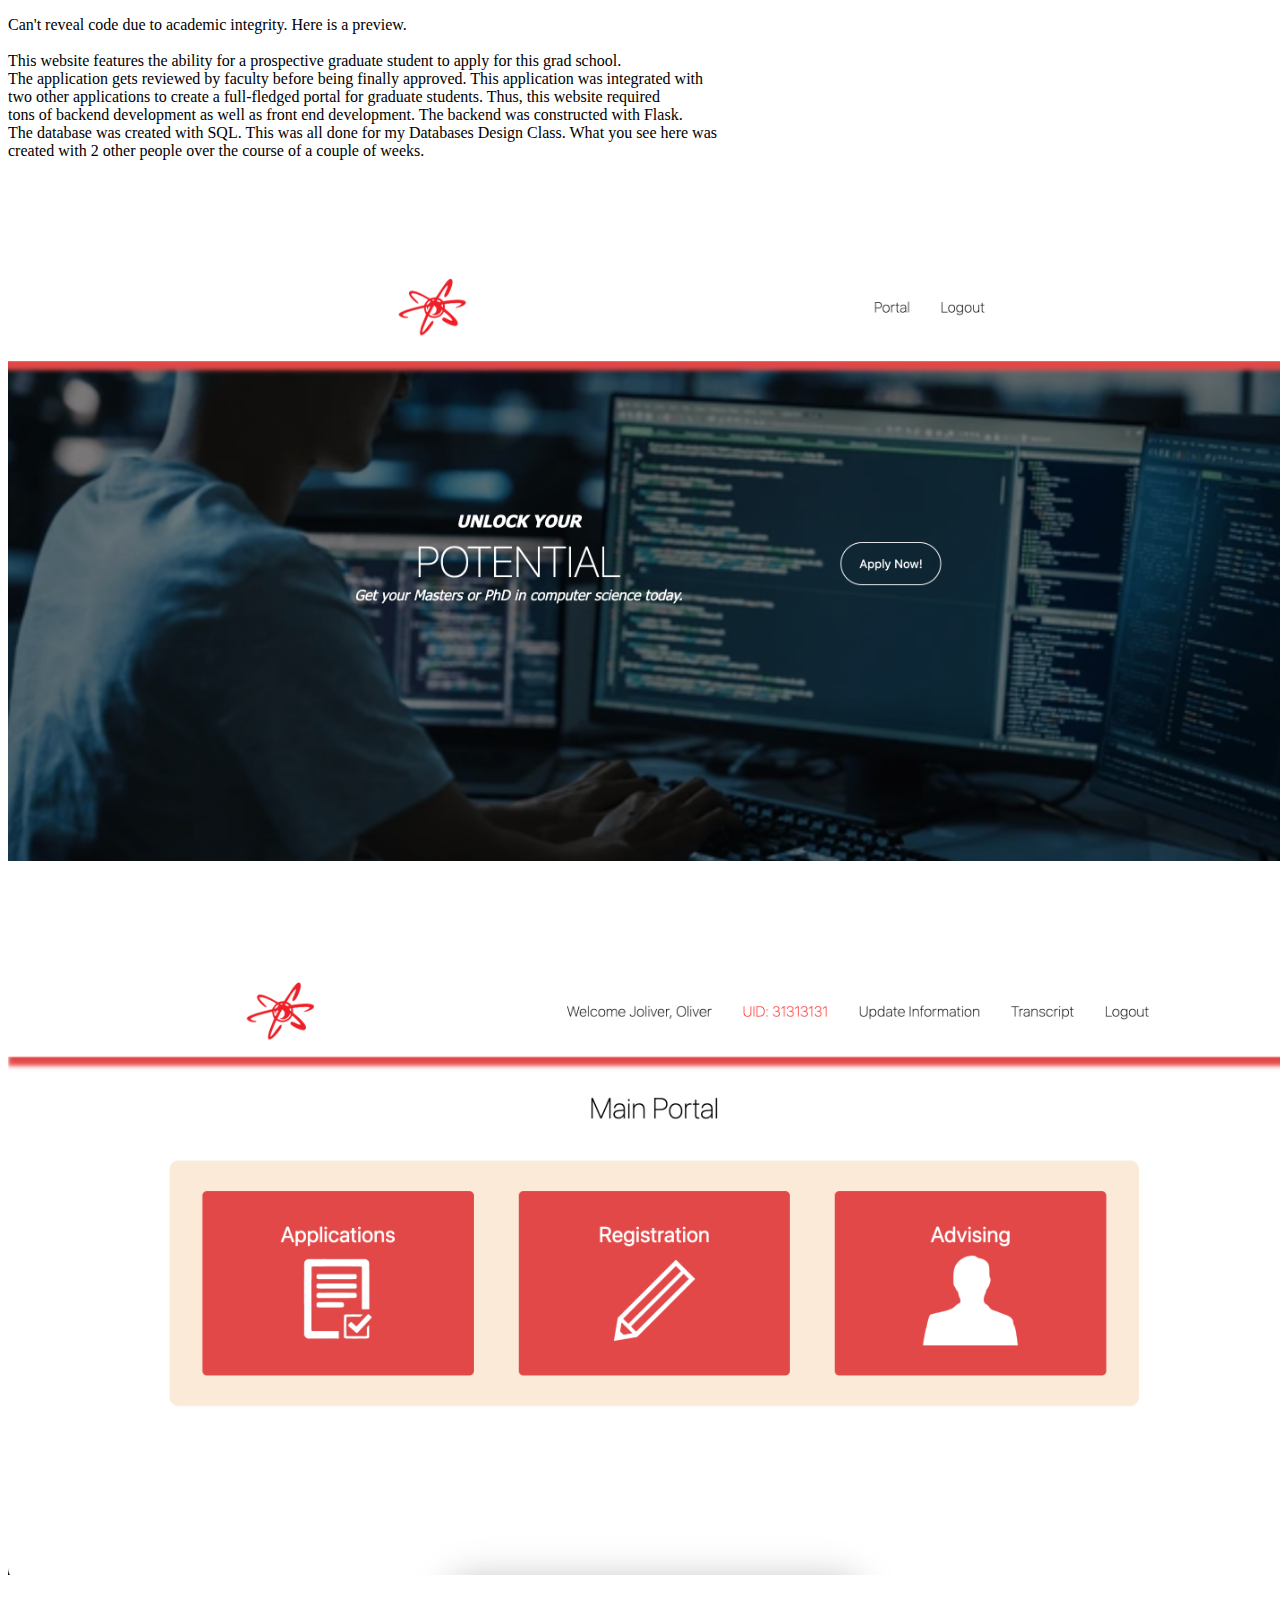
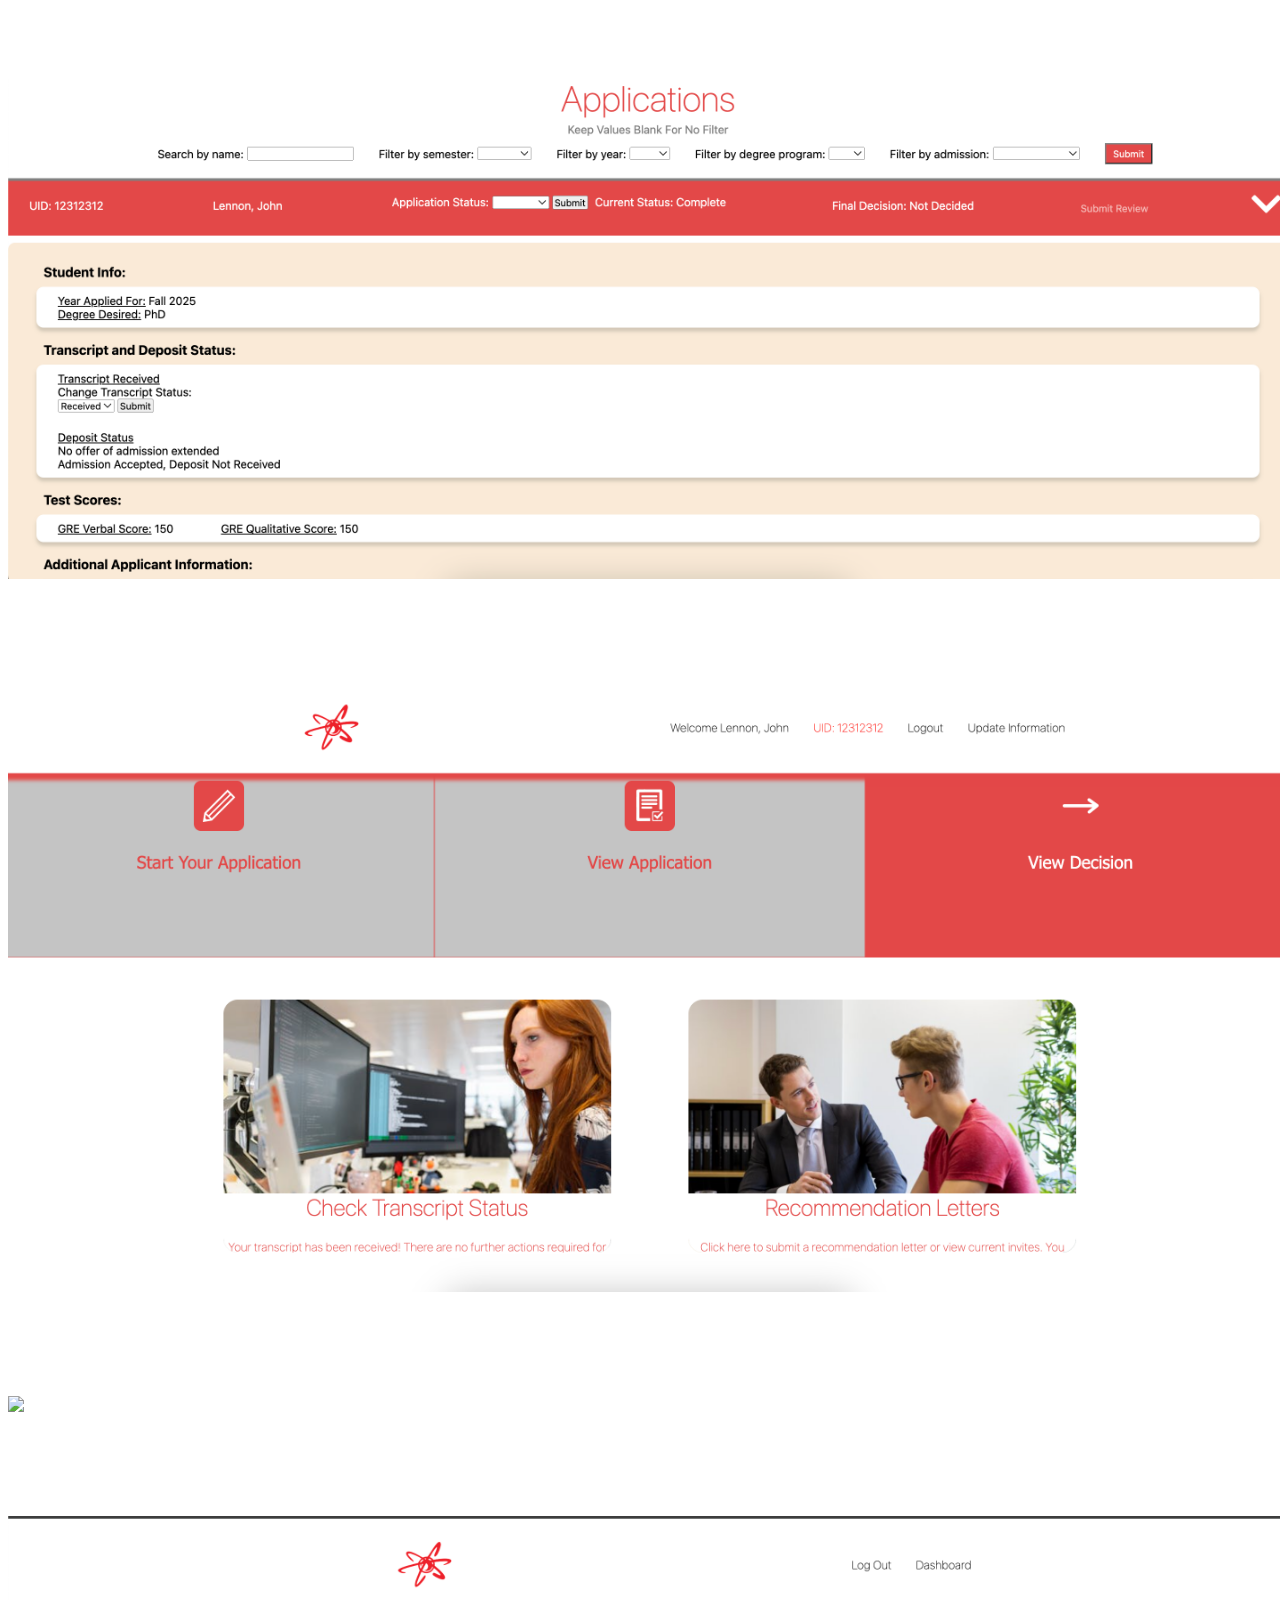
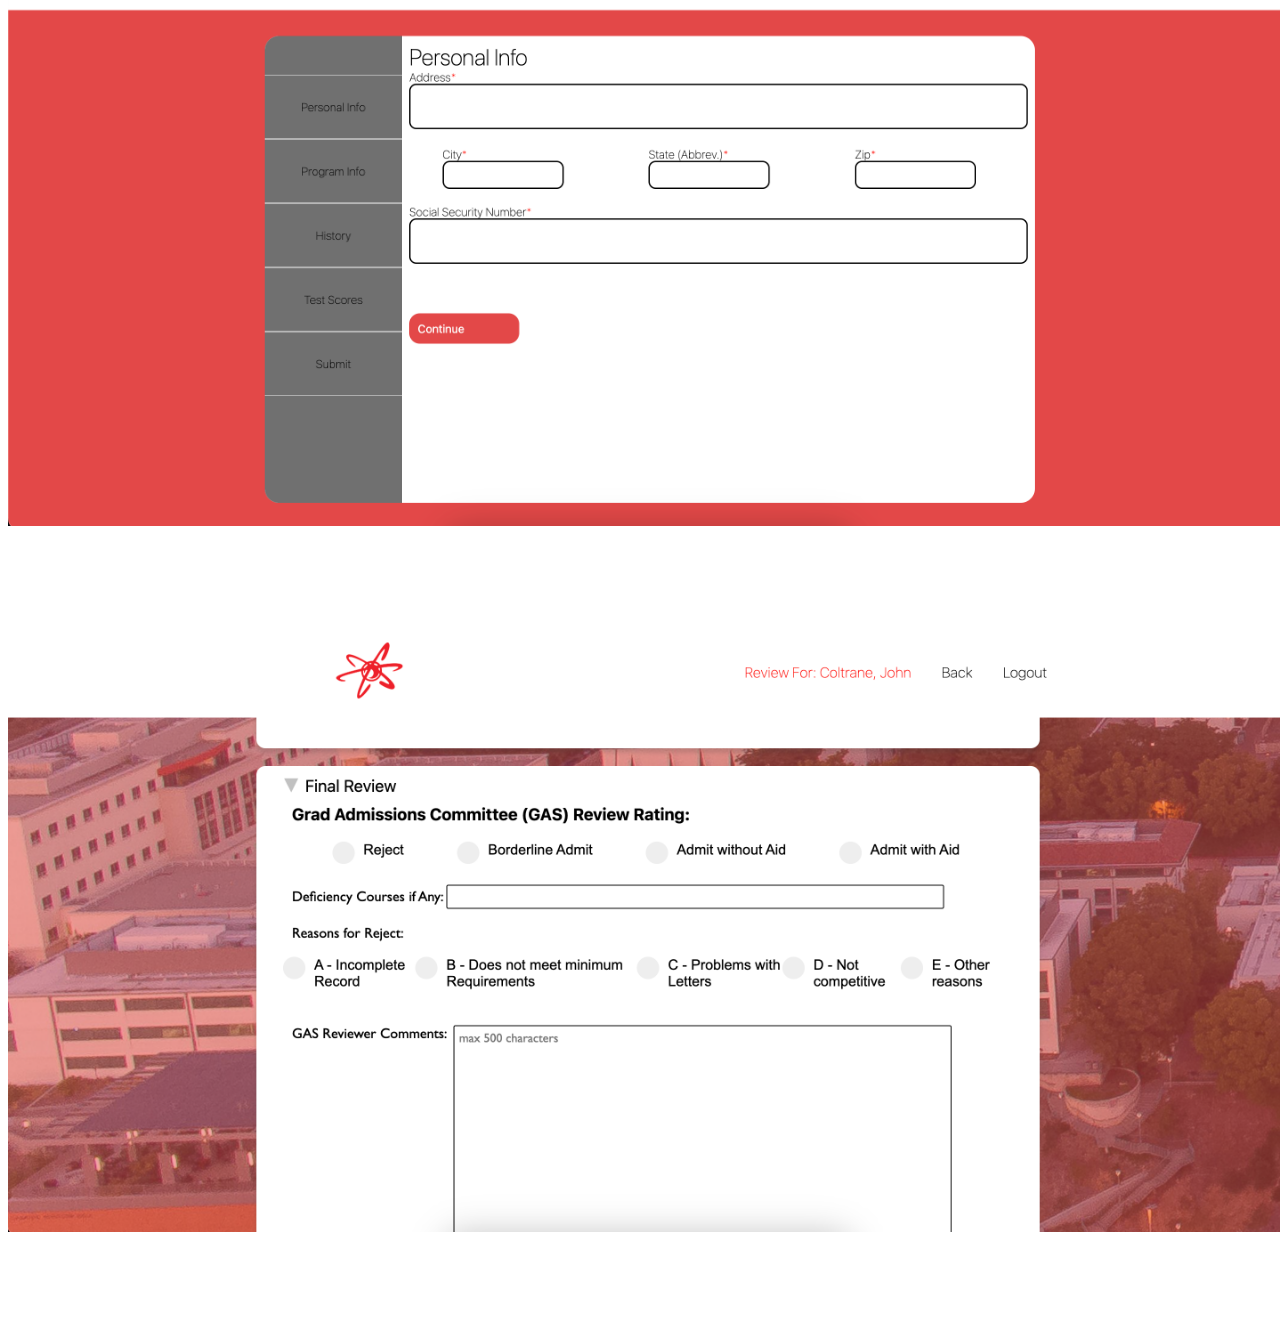
==== src/dbProjPrev.html @ b7069a4f "updated projects" ====
<!DOCTYPE html>
<meta charset="UTF-8">

<!-- HTML blue print -->
<head>
	<meta name = "viewport" content ="width=device-width, initial-scale=1.0">
	<title> DB Preview </title>

	<!-- link to pixelFont file so custom font can be used -->
	<link rel="stylesheet" type="text/css" href="../css/fonts.css">
</head>

<body>
	<p>Can't reveal code due to academic integrity. Here is a preview. <br> <br>
	This website features the ability for a prospective graduate student to apply for this grad school. <br>
	The application gets reviewed by faculty before being finally approved. This application was integrated with <br>
	two other applications to create a full-fledged portal for graduate students. Thus, this website required <br>
	tons of backend development as well as front end development. The backend was constructed with Flask. <br>
	The database was created with SQL. This was all done for my Databases Design Class. What you see here was <br>
	created with 2 other people over the course of a couple of weeks. </p>
    <img src="../assets/dbProjPrev/db1.png">
    <img src="../assets/dbProjPrev/db2.png">
    <img src="../assets/dbProjPrev/db3.png">
    <img src="../assets/dbProjPrev/db4.png">
    <img src="../assets/dbProjPrev/db5.png">
    <img src="../assets/dbProjPrev/db6.png">
    <img src="../assets/dbProjPrev/db7.png">
</body>

<style>
	img {
		width:100vw;
		height: auto;
		margin-bottom: 100px;
	}

	p{
		margin-bottom: 100px;
	}
</style>
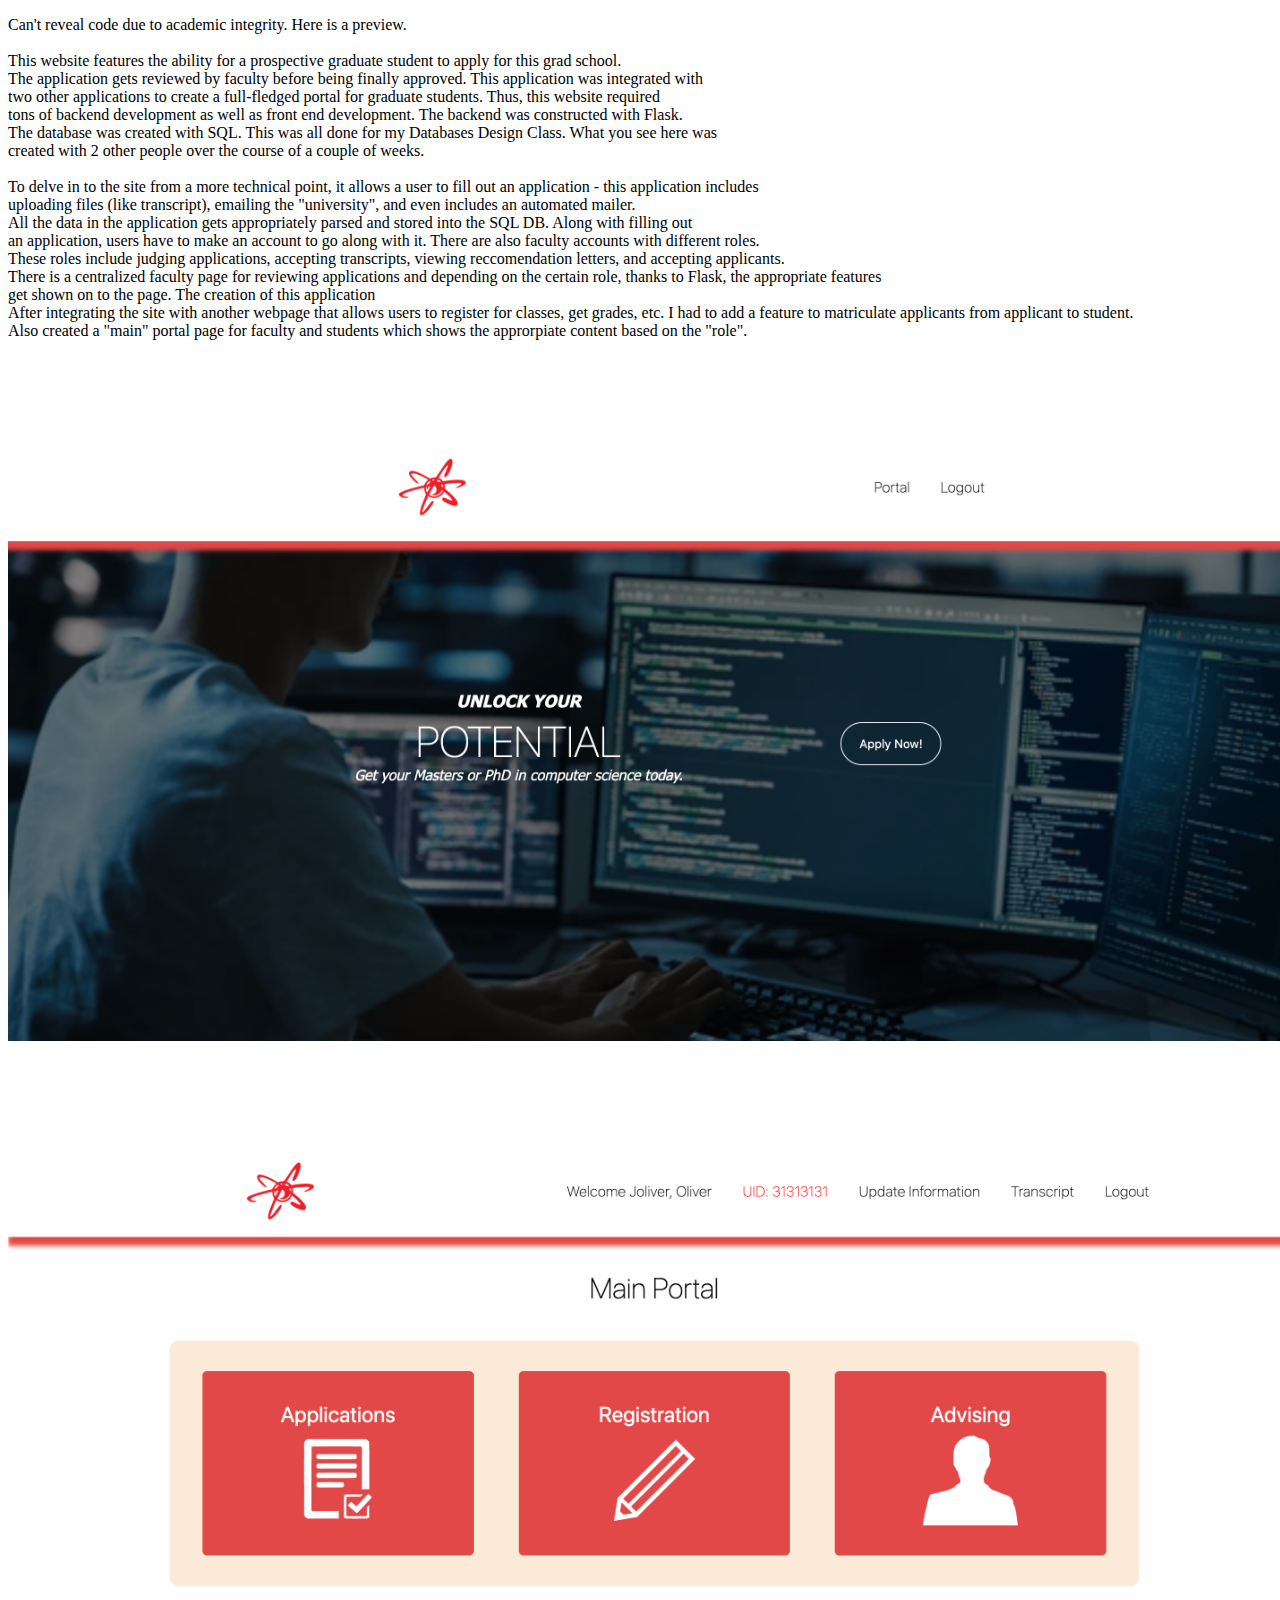
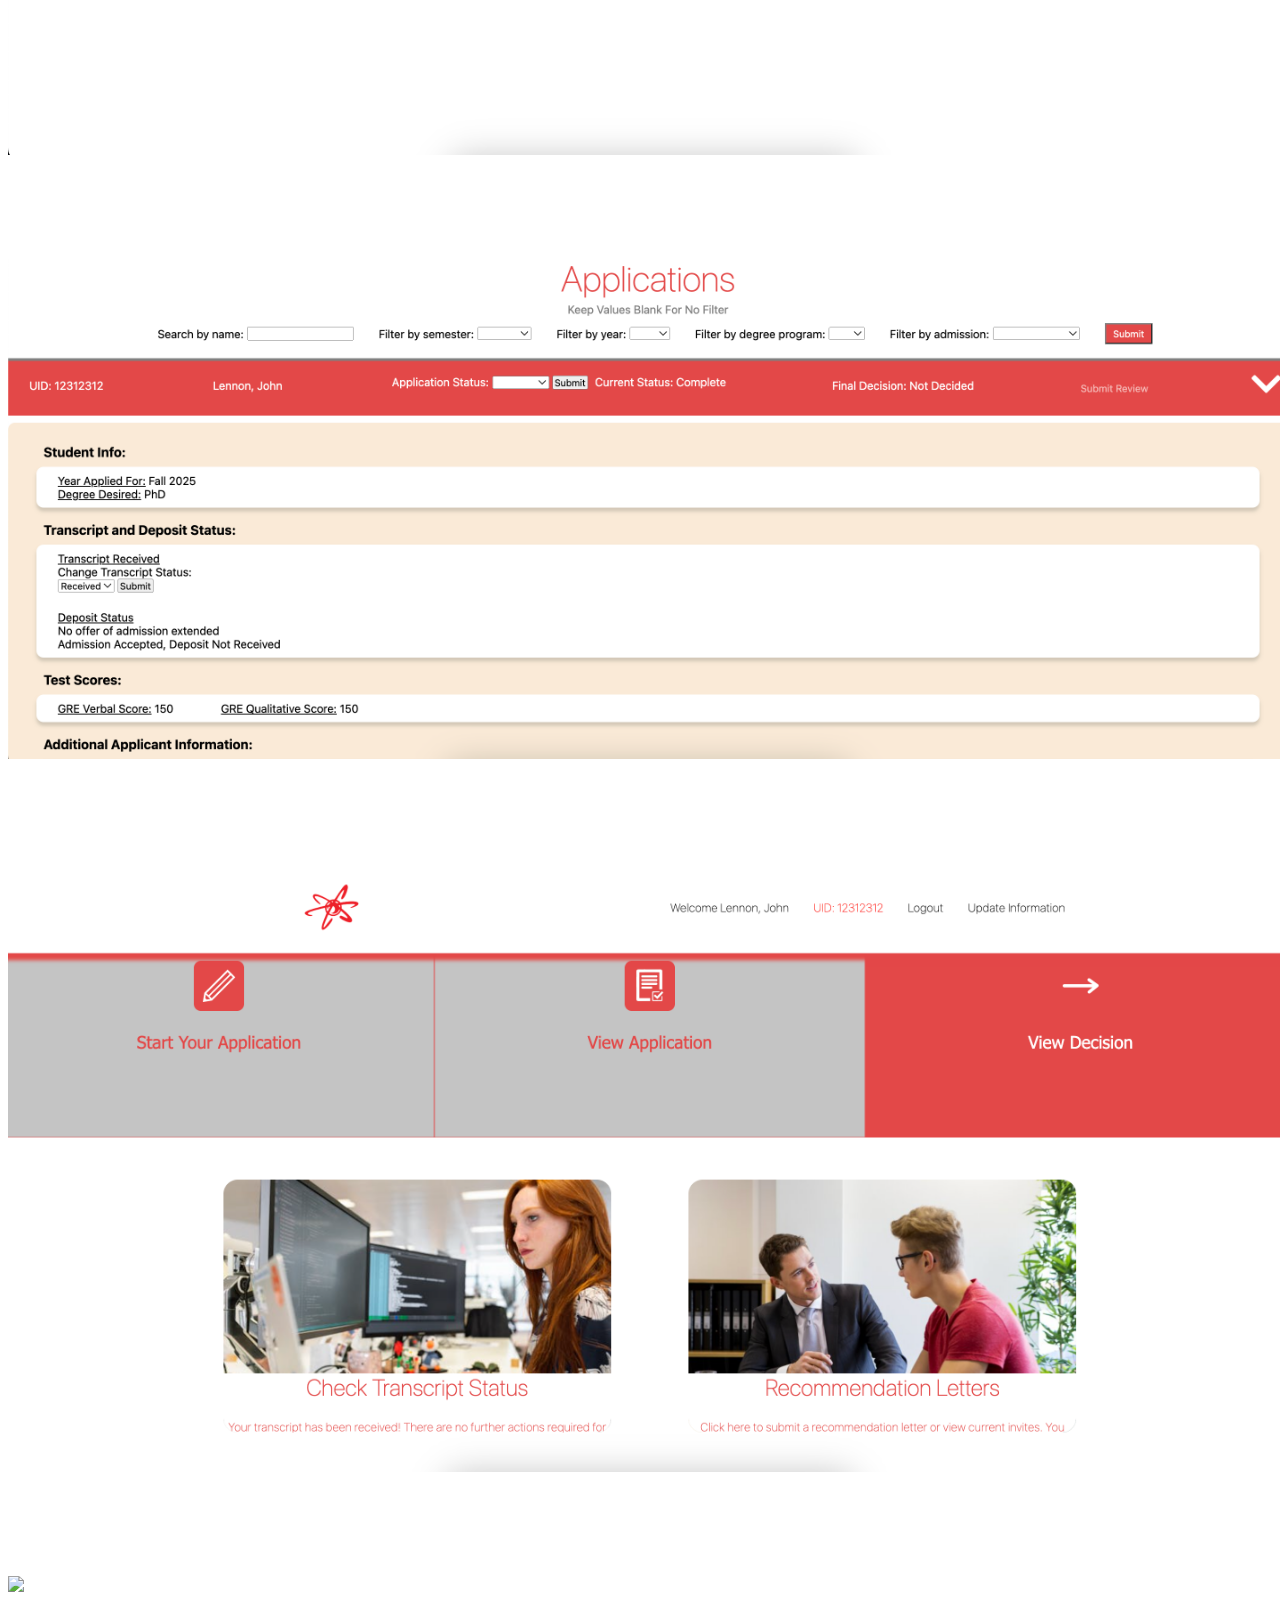
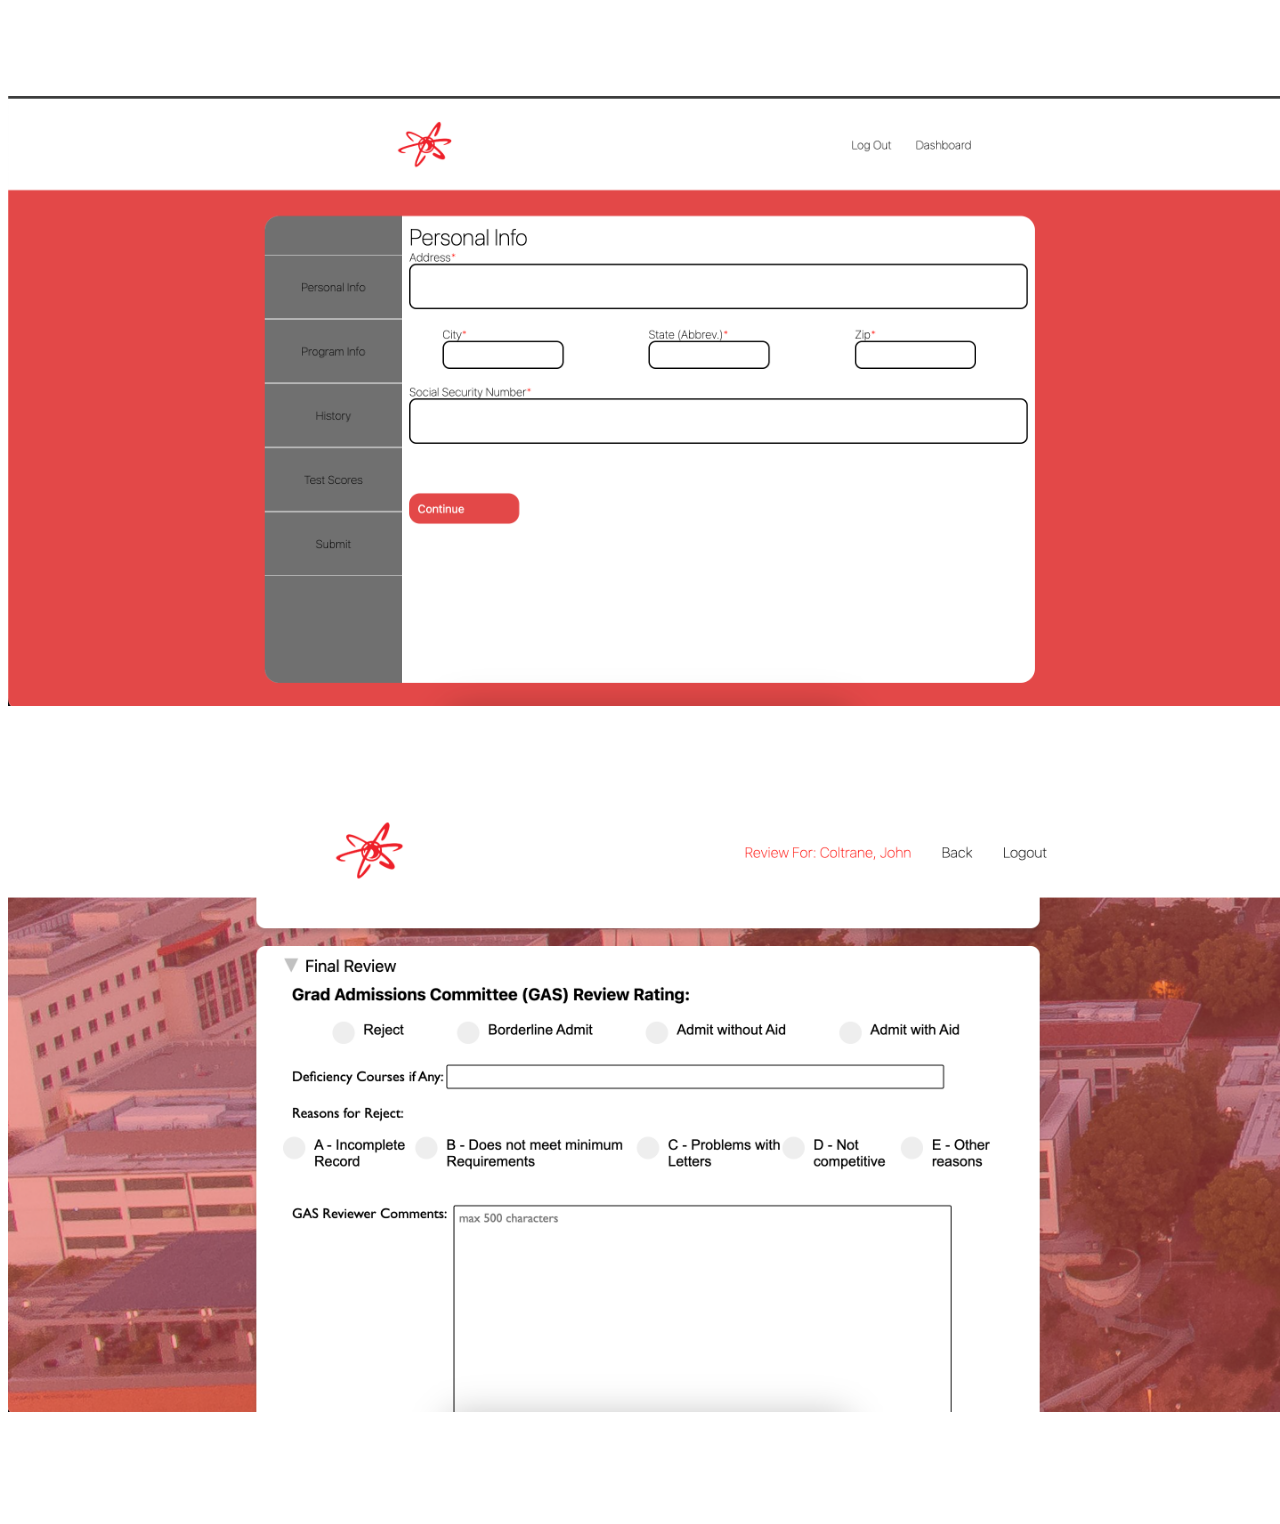
==== commit 4df23578: "added more to my DB project and idtech exp" ====
--- a/src/dbProjPrev.html
+++ b/src/dbProjPrev.html
@@ -1,7 +1,7 @@
 <!DOCTYPE html>
 <meta charset="UTF-8">
 
-<!-- HTML blue print -->
+<!-- HTML blue print, this is to talk about my DB project -->
 <head>
 	<meta name = "viewport" content ="width=device-width, initial-scale=1.0">
 	<title> DB Preview </title>
@@ -17,7 +17,16 @@
 	two other applications to create a full-fledged portal for graduate students. Thus, this website required <br>
 	tons of backend development as well as front end development. The backend was constructed with Flask. <br>
 	The database was created with SQL. This was all done for my Databases Design Class. What you see here was <br>
-	created with 2 other people over the course of a couple of weeks. </p>
+	created with 2 other people over the course of a couple of weeks. <br> <br>
+	To delve in to the site from a more technical point, it allows a user to fill out an application - this application includes <br>
+	uploading files (like transcript), emailing the "university", and even includes an automated mailer. <br>
+	All the data in the application gets appropriately parsed and stored into the SQL DB. Along with filling out <br>
+	an application, users have to make an account to go along with it. There are also faculty accounts with different roles.
+	<br> These roles include judging applications, accepting transcripts, viewing reccomendation letters, and accepting applicants. <br>
+	There is a centralized faculty page for reviewing applications and depending on the certain role, thanks to Flask, the appropriate features <br>
+	get shown on to the page. The creation of this application <br> After integrating the site with another webpage that allows users to 
+	register for classes, get grades, etc. I had to add a feature to matriculate applicants from applicant to student. <br>
+	Also created a "main" portal page for faculty and students which shows the approrpiate content based on the "role".</p>
     <img src="../assets/dbProjPrev/db1.png">
     <img src="../assets/dbProjPrev/db2.png">
     <img src="../assets/dbProjPrev/db3.png">
